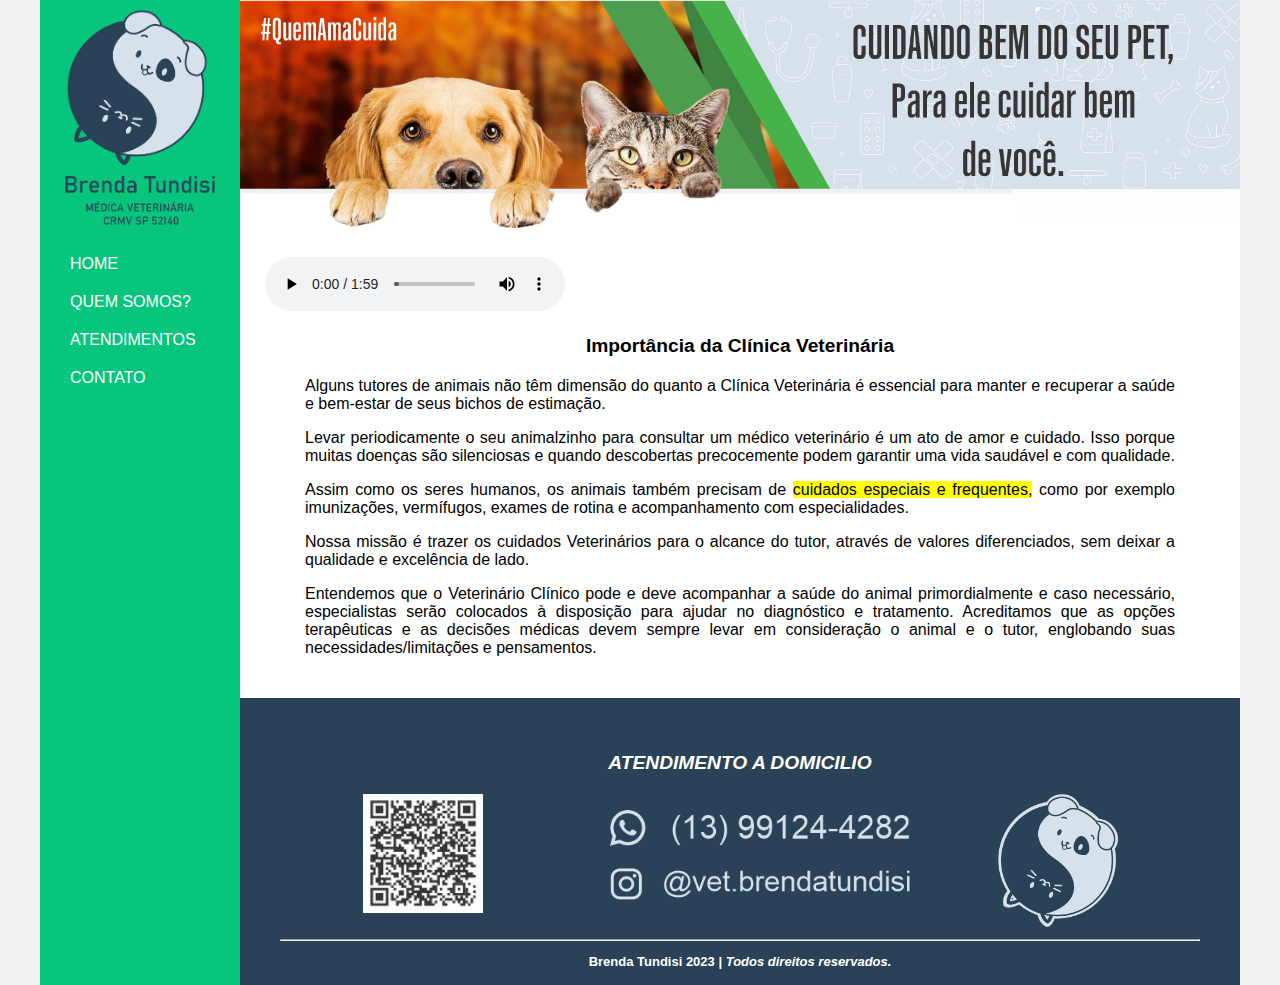
==== index.html @ 38316249 "Add files via upload" ====
<!DOCTYPE html>
<html lang="en">
<head>
    <meta charset="UTF-8">
    <meta http-equiv="X-UA-Compatible" content="IE=edge">
    <meta name="viewport" content="width=device-width, initial-scale=1.0">
    <title>Template - Utilizar como modelo</title>
    <link rel="stylesheet" href="base.css">
</head>
<body>
    
    <div class="wrapper">
   
        <div class="menu">
            <img src="imagens/logo.png"  width="150" alt="logotipo Brenda Tundisi Médica Veterinária"><br>
            <nav>
                <ul style="list-style: none;">
                <li><a class="fonts" href="index.html">HOME</a></li>
                <li><a class="fonts" href="sobre_nos.html">QUEM SOMOS?</a></li>
                <li><a class="fonts" href="horario.html">ATENDIMENTOS</a></li>
                <li><a class="fonts" href="contato.html">CONTATO</a></li>
                </ul>
            </nav>
        </div>
    
        <div class="main">
            <div class="header">
                <img src="imagens/head_principal.jpg" width="1000" alt="imagem veterinaria com cachorro">
            </div>
    
        
            <div class="content">
                <audio title="Música Intrumental" controls autoplay src="imagens/instrumental.mp3">seu navegador não tem suporte para este audio</audio>
                <blockquote>
                <h1 class="font1" ><strong>Importância da Clínica Veterinária</strong></h1>
                <p class="fonts">Alguns tutores de animais não têm dimensão do quanto a Clínica Veterinária é essencial para manter e recuperar a saúde e bem-estar de seus bichos de estimação.</p>
                <p class="fonts">Levar periodicamente o seu animalzinho para consultar um médico veterinário é um ato de amor e cuidado. Isso porque muitas doenças são silenciosas e quando descobertas precocemente podem garantir uma vida saudável e com qualidade.</p>
                <p class="fonts">Assim como os seres humanos, os animais também precisam de <mark>cuidados especiais e frequentes,</mark> como por exemplo imunizações, vermífugos, exames de rotina e acompanhamento com especialidades.</p>
                <P class="fonts">Nossa missão é trazer os cuidados Veterinários para o alcance do tutor, através de valores diferenciados, sem deixar a qualidade e excelência de lado.</P>
                <p class="fonts">Entendemos que o Veterinário Clínico pode e deve acompanhar a saúde do animal primordialmente e caso necessário, especialistas serão colocados à disposição para ajudar no diagnóstico e tratamento. Acreditamos que as opções terapêuticas e as decisões médicas devem sempre levar em consideração o animal e o tutor, englobando suas necessidades/limitações e pensamentos.</p>
                </blockquote>
            </div>
        
        
            <div class="footer" >
                <blockquote><br>
                    <h2 class="font3"><strong><i>ATENDIMENTO A DOMICILIO</i></strong></h2>
                    <div class="rodape">
                        <div class="div1"><img src="imagens/QRcode.jpg" width="120"></div>
                        <div class="div2">
                            <ul style="list-style: none;">
                                <li><img src="imagens/logo_whats.png" width="300"></li><br>
                                <li><Img src="imagens/logo_insta.png" width="300"></li>
                            </ul>
                        </div>
                        <div class="div3"><img src="imagens/logo_1.png" width="120"></div>
                    </div>
                    <hr>
                    <h3 class="font2">Brenda Tundisi 2023 | <i>Todos direitos reservados.</i></h3>
                </blockquote>
            </div>
    </div>
</div>
</body>
</html>
---- base.css ----
html, body {
    margin: 0;
}
body {
    background-color: #f1f1f1;
    display: flex;
    justify-content: center;
    width: auto;
}

.wrapper {
    width: 1200px;
    display: flex;
    margin: 0 auto;
    background-color: rgb(255, 255, 255);
}
.main {
    display: flex;
    flex-flow: column;
    width: 85%;
    
}
.menu {
    width: 20%;
    background-color: rgb(7, 197, 124);
    padding: 10px 20px 0px;
    text-align: center;
}

nav {
    max-width: 400px;
    width: 100%;
}
    
nav ul {
    list-style-type: none;
    padding: 0;
}
    
nav ul li{
    border-bottom: 1px solid var(--cor-secundaria);
}
    
nav ul li a {
    background-color: var(--cor-principal);
    color: #FFF;
    padding: 10px;
    display: block;
    text-decoration: none;
    transition: background .3s;
    text-transform: uppercase;
}
    
nav ul li a:hover {
    background-color: var(--cor-secundaria);
    color: var(--cor-principal);
}

.header {
    background-color: rgb(255, 255, 255);
    min-height: 150px;
}
.content {
    background-color: white;
    min-height: 300px;
    padding: 20px;
    margin: 5px;
}
.footer {
    background-color: #294257;
    min-height: 150px;
    text-align: center;
}

.fonts {
    font-family: 'Trebuchet MS', 'Lucida Sans Unicode', 'Lucida Grande', 'Lucida Sans', Arial, sans-serif;
    font-size: medium;
    text-align: justify;
}

.font1 {
    font-family: 'Trebuchet MS', 'Lucida Sans Unicode', 'Lucida Grande', 'Lucida Sans', Arial, sans-serif;
    font-size:larger;
    margin-block: 20px;
    text-align: center;
}

.font2 {
    font-family: 'Trebuchet MS', 'Lucida Sans Unicode', 'Lucida Grande', 'Lucida Sans', Arial, sans-serif;
    font-size:small;
    text-align: center;
    color:#FFF
}

.font3 {
    font-family: 'Trebuchet MS', 'Lucida Sans Unicode', 'Lucida Grande', 'Lucida Sans', Arial, sans-serif;
    font-size:larger;
    margin-block: 20px;
    text-align: center;
    color: #FFF;
}

.rodape {
    display: grid;
    grid-template-columns: repeat(3, 1fr);
    grid-template-rows: 1fr;
    grid-column-gap: 5px;
    grid-row-gap: 5px;
    text-align: center;    
}
    
.div1 { grid-area: 1 / 1 / 2 / 2; }
.div2 { grid-area: 1 / 2 / 2 / 3; }
.div3 { grid-area: 1 / 3 / 2 / 4; }

table {
    border-collapse: collapse;
    width: 100%;
}
  
  th, td {
    text-align: left;
    padding: 8px;
}
  
tr:nth-child(even) {background-color: #f2f2f2;}


input[type=text], select {
    width: 100%;
    padding: 12px 20px;
    margin: 8px 0;
    display: inline-block;
    border: 1px solid #ccc;
    border-radius: 4px;
    box-sizing: border-box;
}
  
input[type=submit] {
    background-color: #04AA6D;
    color: white;
    padding: 12px 20px;
    border: none;
    border-radius: 4px;
    cursor: pointer;
    float: right;
}
  
input[type=submit]:hover {
    background-color: #45a049;
}

textarea {
    width: 100%;
    height: 150px;
    padding: 12px 20px;
    box-sizing: border-box;
    border: 2px solid #ccc;
    border-radius: 4px;
    background-color: #f8f8f8;
    resize: none;
}
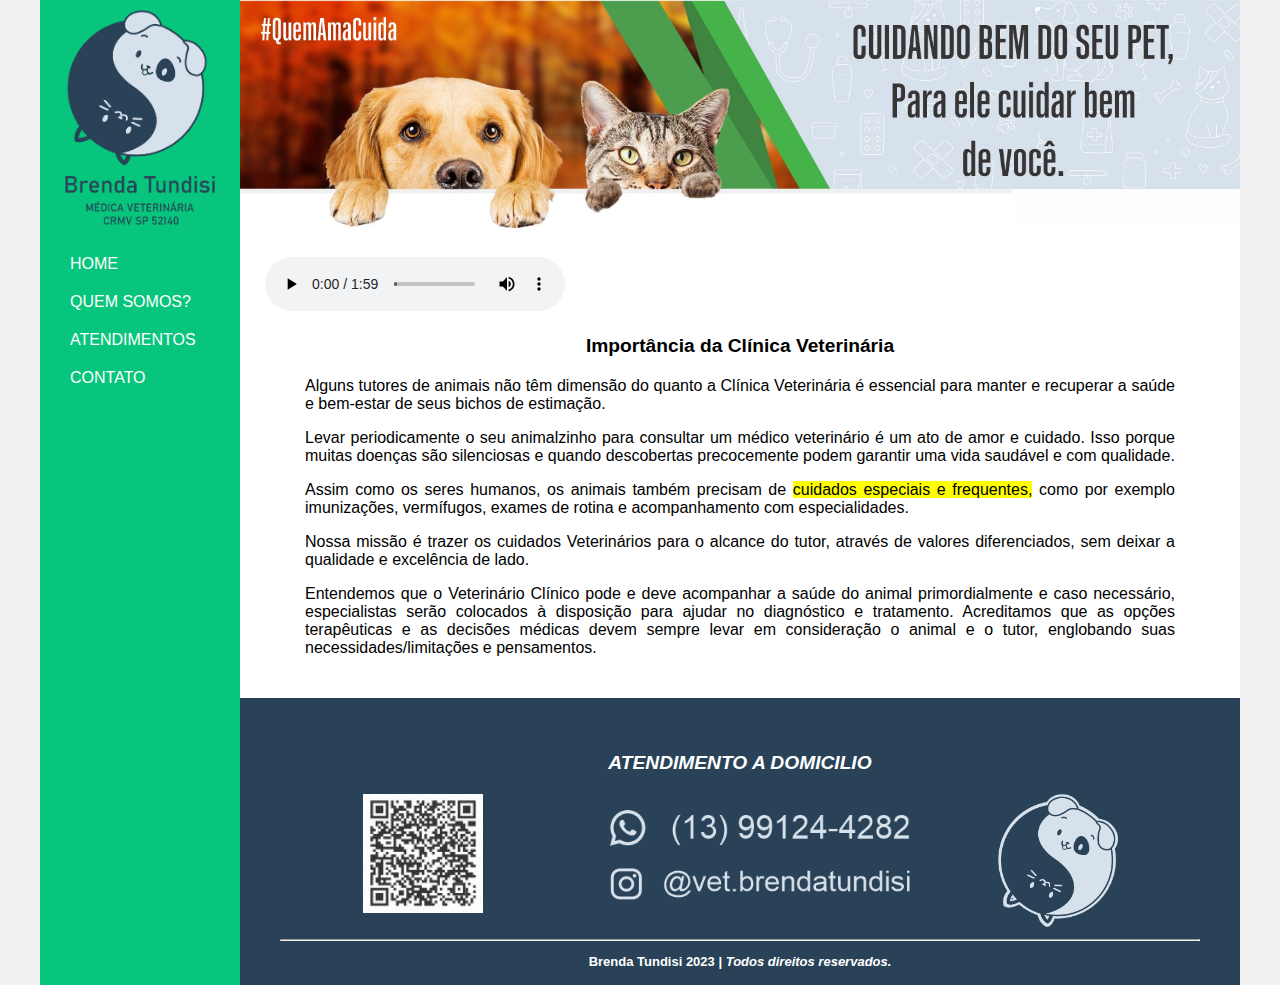
==== commit 2f016759: "Update index.html" ====
--- a/index.html
+++ b/index.html
@@ -4,7 +4,7 @@
     <meta charset="UTF-8">
     <meta http-equiv="X-UA-Compatible" content="IE=edge">
     <meta name="viewport" content="width=device-width, initial-scale=1.0">
-    <title>Template - Utilizar como modelo</title>
+    <title>Brenda_Tundisi</title>
     <link rel="stylesheet" href="base.css">
 </head>
 <body>
@@ -62,4 +62,4 @@
     </div>
 </div>
 </body>
-</html>+</html>
